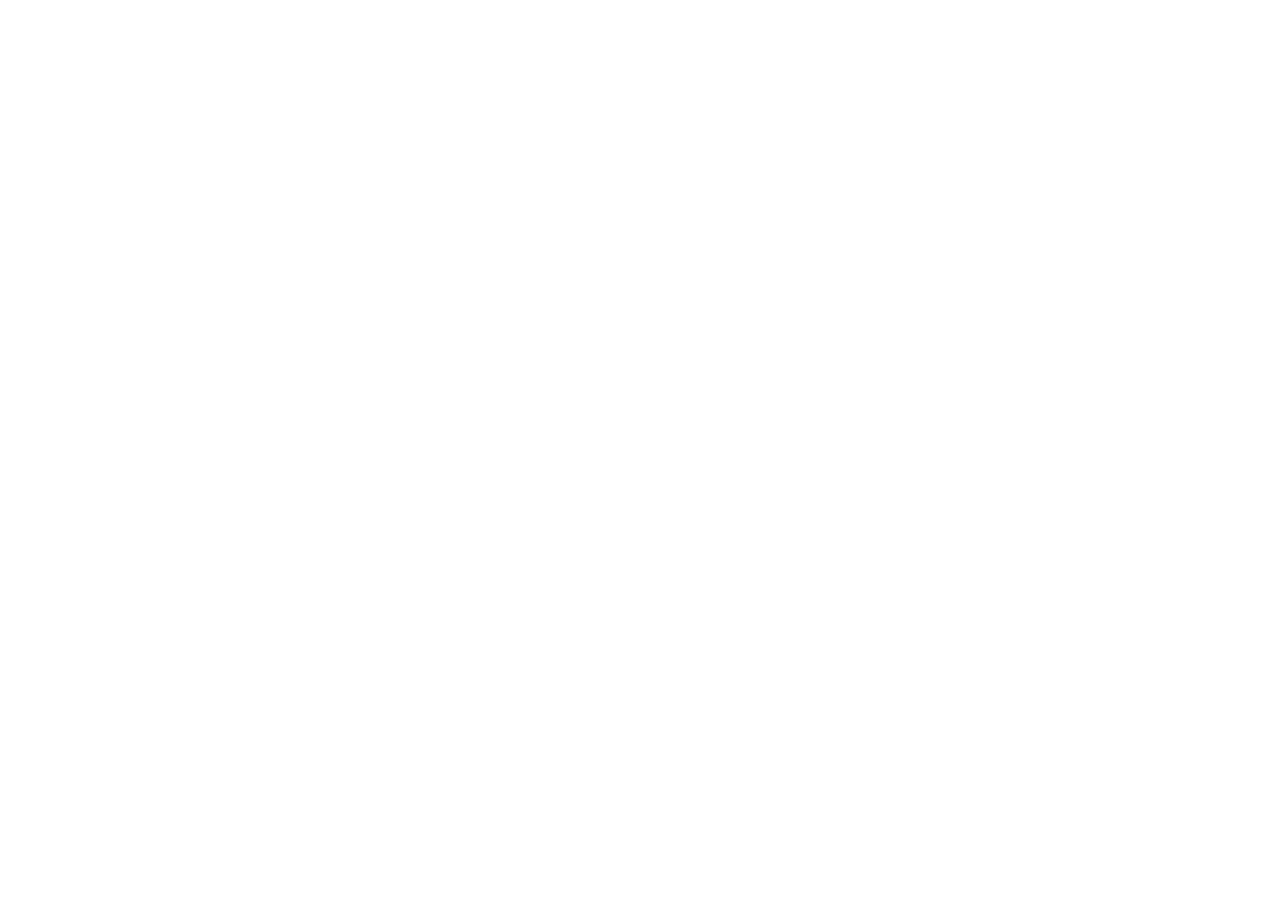
==== index.html @ f8618604 "projeto social" ====
<!DOCTYPE html>
<html lang="pt-br">
<head>
    <meta charset="UTF-8">
    <meta name="viewport" content="width=device-width, initial-scale=1.0">
    <link rel="stylesheet" href="estilos/style.css">
    <link rel="shortcut icon" href="imagens/favicon.ico" type="image/x-icon">
    <title>Projeto Redes Sociais</title>
</head>
<body>
    
</body>
</html>
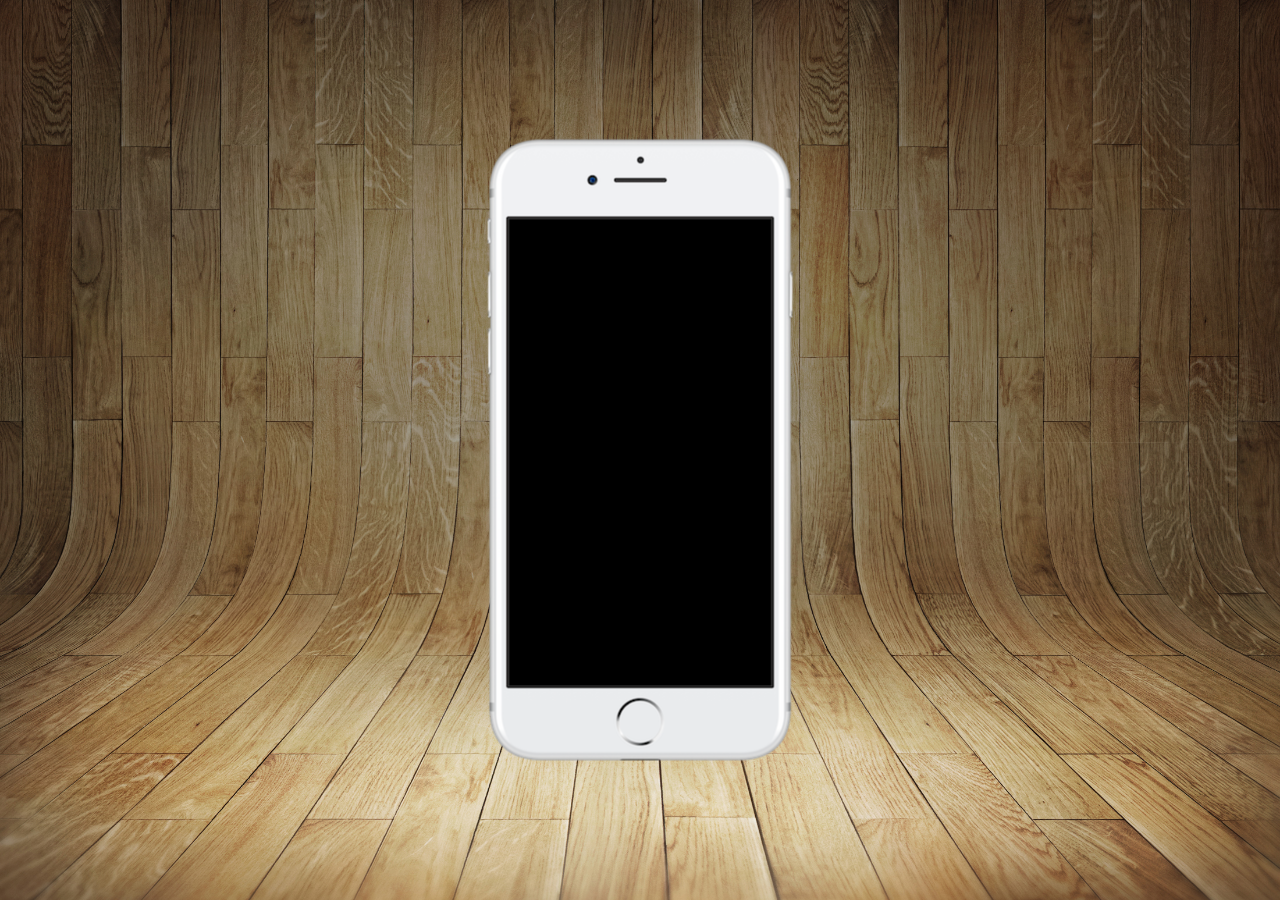
==== commit d8a5ba1f: "projeto redes sociais" ====
--- a/index.html
+++ b/index.html
@@ -8,6 +8,13 @@
     <title>Projeto Redes Sociais</title>
 </head>
 <body>
-    
+    <main>
+        <section id="telefone">
+
+        </section>
+        <section id="redes-sociais">
+
+        </section>
+    </main>
 </body>
 </html>--- a/estilos/style.css
+++ b/estilos/style.css
@@ -0,0 +1,35 @@
+@charset "UTF-8";
+
+* {
+    margin: 0;
+    padding: 0;
+    font-family: Arial, Helvetica, sans-serif;
+}
+
+html, body {
+    height: 100vh;
+    width: 100vw;
+}
+
+body {
+    background: url(../imagens/fundo-madeira.jpg) 
+    no-repeat top center;
+    background-size: cover;
+    background-attachment: fixed;   
+}
+
+main {
+    position: relative;
+    height: 100vh;
+}
+
+section#telefone {
+    position: absolute;
+    top: 50%;
+    left: 50%;
+    transform: translate(-50%, -50%);
+
+    height: 627px;
+    width: 311px;
+    background: url(../imagens/frame-iphone.png) no-repeat;
+}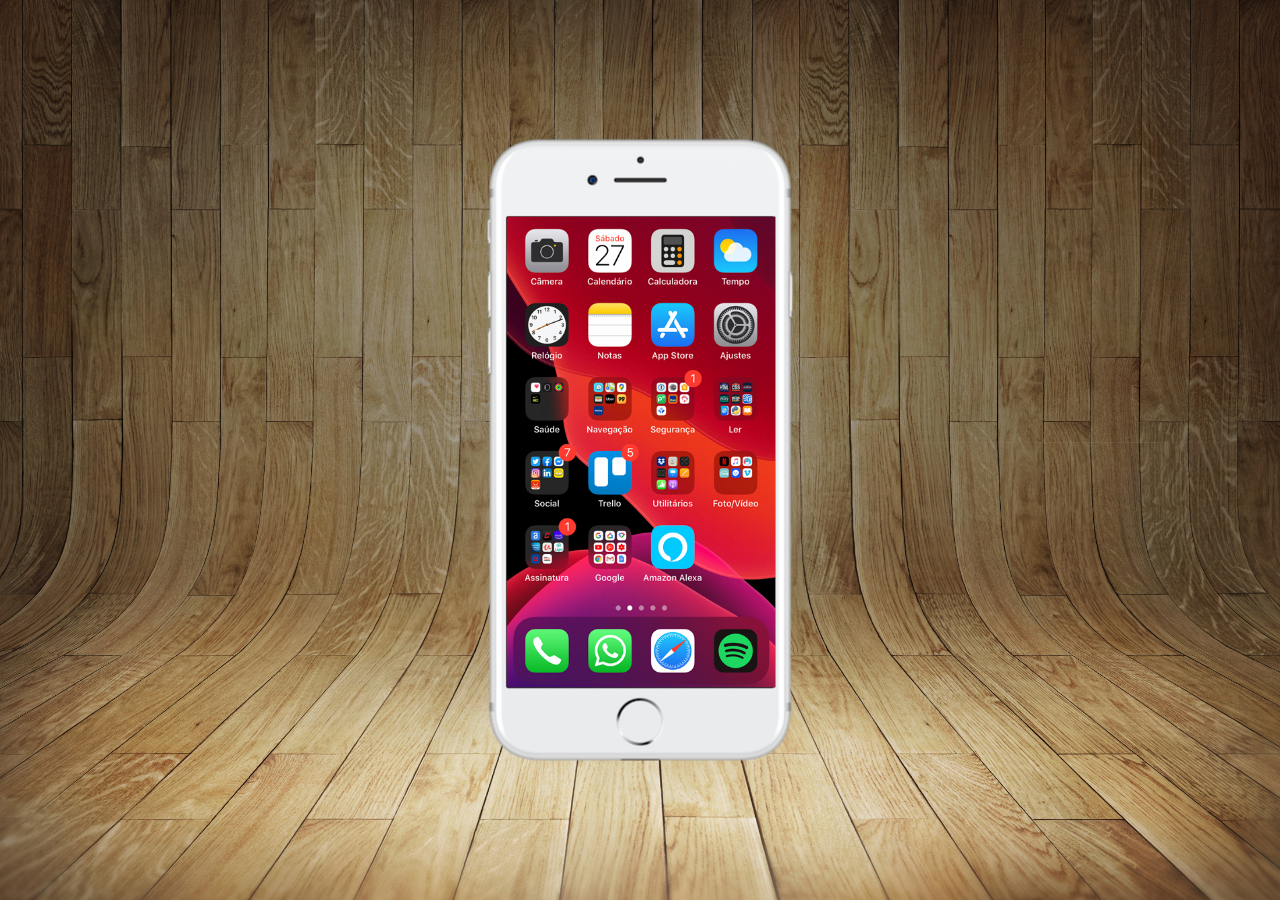
==== commit 381f1925: "projeto redes sociais" ====
--- a/index.html
+++ b/index.html
@@ -10,7 +10,7 @@
 <body>
     <main>
         <section id="telefone">
-
+            <iframe src="home.html" name= "tela" id="tela" frameborder="0"></iframe>
         </section>
         <section id="redes-sociais">
 
--- a/estilos/style.css
+++ b/estilos/style.css
@@ -32,4 +32,12 @@
     height: 627px;
     width: 311px;
     background: url(../imagens/frame-iphone.png) no-repeat;
+}
+
+iframe#tela {
+    position: relative;
+    top: 80px;
+    left: 22px;
+    width: 269px;
+    height: 471px;
 }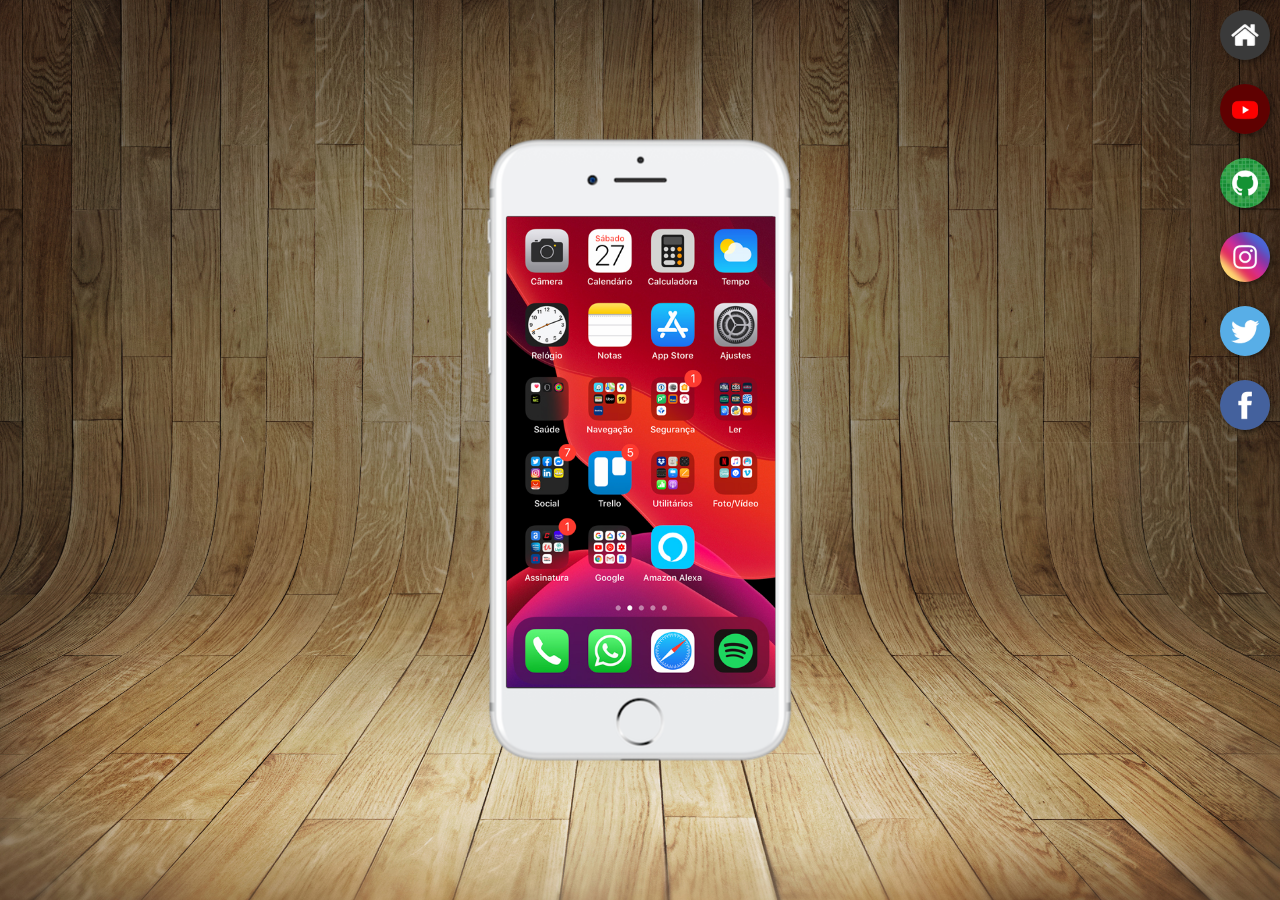
==== commit 0bed3967: "botões laterais" ====
--- a/index.html
+++ b/index.html
@@ -10,10 +10,22 @@
 <body>
     <main>
         <section id="telefone">
-            <iframe src="home.html" name= "tela" id="tela" frameborder="0"></iframe>
+            <iframe src="home.html" name= "tela" id="tela" frameborder="0">
+                Seu navegador não é compatível com isso.
+            </iframe>
         </section>
         <section id="redes-sociais">
+            <a href="#" target="tela"><img src="imagens/logo-home.jpg" alt="home"></a>
 
+            <a href="#" target="tela"><img src="imagens/logo-youtube.jpg" alt="youtube"></a>
+
+            <a href="#" target="tela"><img src="imagens/logo-github.jpg" alt="github"></a>
+
+            <a href="#" target="tela"><img src="imagens/logo-instagram.jpg" alt="instagram"></a>
+
+            <a href="#" target="tela"><img src="imagens/logo-twitter.jpg" alt="twitter"></a>
+
+            <a href="#" target="tela"><img src="imagens/logo-facebook.jpg" alt="facebook"></a>
         </section>
     </main>
 </body>
--- a/estilos/style.css
+++ b/estilos/style.css
@@ -4,6 +4,7 @@
     margin: 0;
     padding: 0;
     font-family: Arial, Helvetica, sans-serif;
+    box-sizing: border-box;
 }
 
 html, body {
@@ -40,4 +41,24 @@
     left: 22px;
     width: 269px;
     height: 471px;
+}
+
+section#redes-sociais {
+    display: flex;
+    flex-direction: column;
+    align-items: flex-end;
+
+    img {
+        width: 50px;
+        border-radius: 50%;
+        margin: 10px;
+        box-shadow: 2px 2px 5px rgba(0, 0, 0, 0.411);
+}
+
+    img:hover {
+        border: 2px solid rgba(255, 255, 255, 0.438);
+        transform: translate(-3px, -3px);
+        box-shadow: 5px 5px 10px rgba(0, 0, 0, 0.575);
+        transition: transform 0.4s, border 1s;
+    }
 }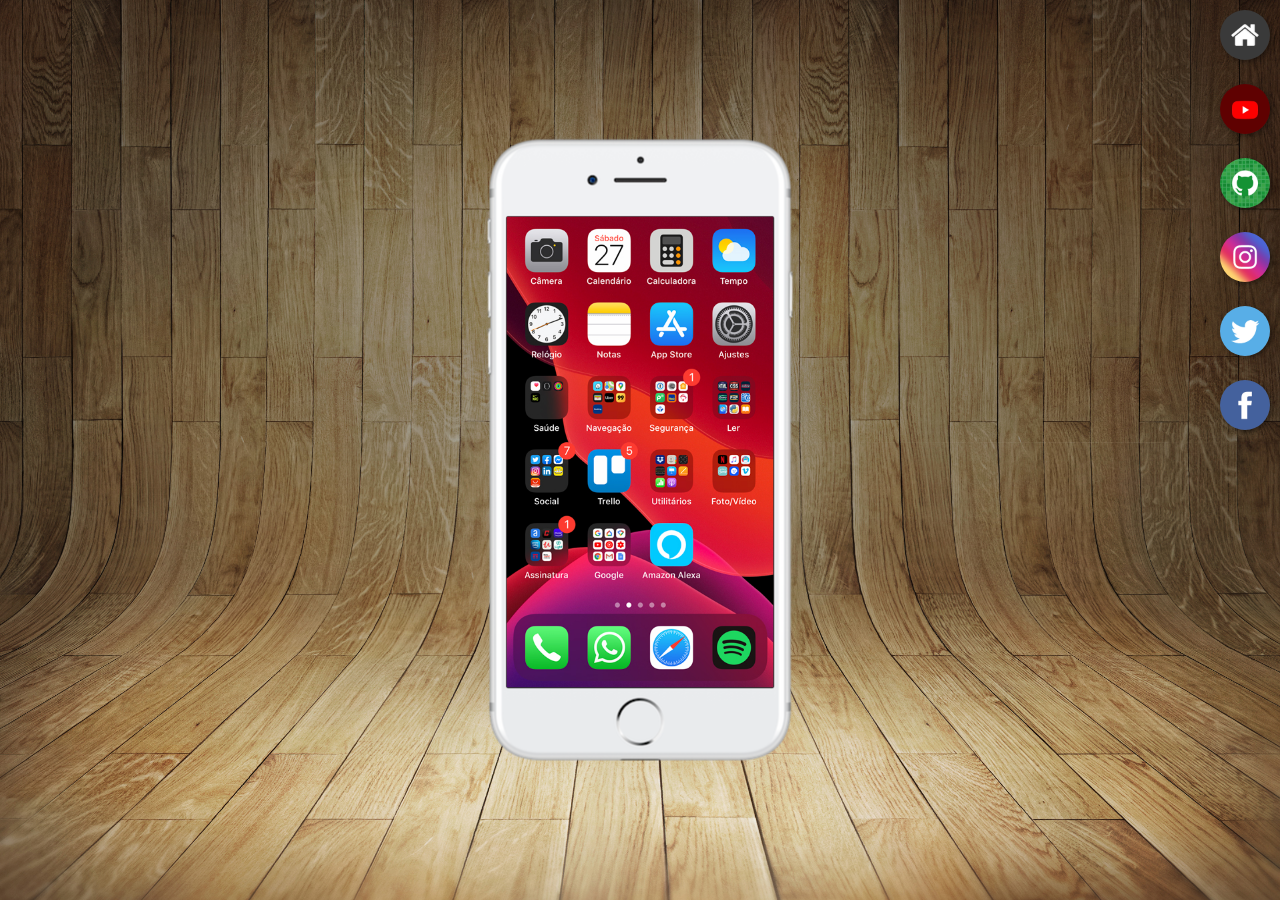
==== commit 59b69442: "telas" ====
--- a/index.html
+++ b/index.html
@@ -15,17 +15,17 @@
             </iframe>
         </section>
         <section id="redes-sociais">
-            <a href="#" target="tela"><img src="imagens/logo-home.jpg" alt="home"></a>
+            <a href="home.html" target="tela"><img src="imagens/logo-home.jpg" alt="home"></a>
 
-            <a href="#" target="tela"><img src="imagens/logo-youtube.jpg" alt="youtube"></a>
+            <a href="youtube.html" target="tela"><img src="imagens/logo-youtube.jpg" alt="youtube"></a>
 
-            <a href="#" target="tela"><img src="imagens/logo-github.jpg" alt="github"></a>
+            <a href="github.html" target="tela"><img src="imagens/logo-github.jpg" alt="github"></a>
 
-            <a href="#" target="tela"><img src="imagens/logo-instagram.jpg" alt="instagram"></a>
+            <a href="instagram.html" target="tela"><img src="imagens/logo-instagram.jpg" alt="instagram"></a>
 
-            <a href="#" target="tela"><img src="imagens/logo-twitter.jpg" alt="twitter"></a>
+            <a href="twitter.html" target="tela"><img src="imagens/logo-twitter.jpg" alt="twitter"></a>
 
-            <a href="#" target="tela"><img src="imagens/logo-facebook.jpg" alt="facebook"></a>
+            <a href="facebook.html" target="tela"><img src="imagens/logo-facebook.jpg" alt="facebook"></a>
         </section>
     </main>
 </body>
--- a/estilos/style.css
+++ b/estilos/style.css
@@ -39,7 +39,7 @@
     position: relative;
     top: 80px;
     left: 22px;
-    width: 269px;
+    width: 267px;
     height: 471px;
 }
 
